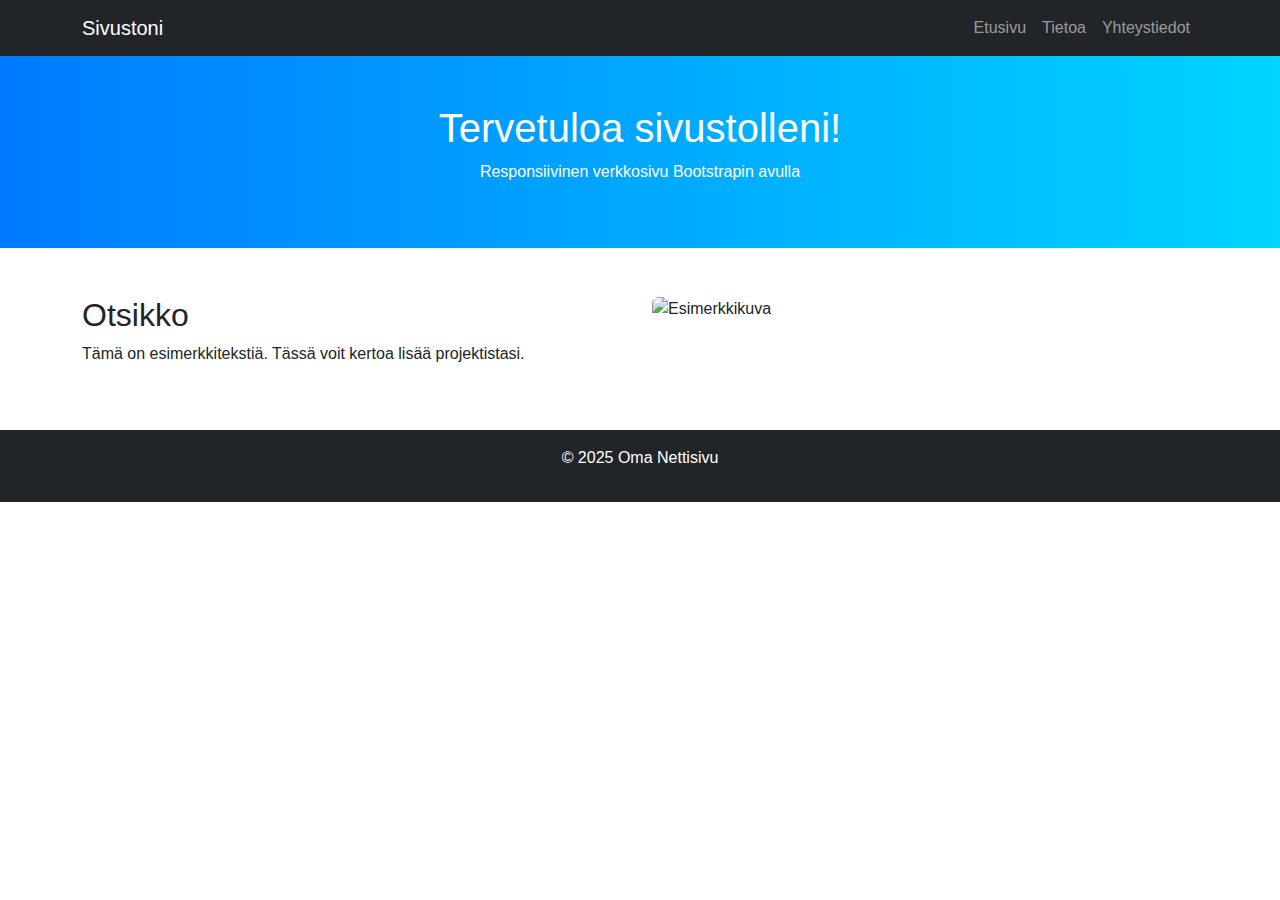
==== index.html @ ab6ee347 "aloittelut" ====
<!DOCTYPE html>
<html lang="fi">
<head>
    <meta charset="UTF-8">
    <meta name="viewport" content="width=device-width, initial-scale=1.0">
    <title>Oma Nettisivu</title>
    <!-- Bootstrap CSS -->
    <link href="https://cdn.jsdelivr.net/npm/bootstrap@5.3.0/dist/css/bootstrap.min.css" rel="stylesheet">
    <link rel="stylesheet" href="style.css"> <!-- Oma CSS -->
</head>
<body>
    <nav class="navbar navbar-expand-lg navbar-dark bg-dark">
        <div class="container">
            <a class="navbar-brand" href="#">Sivustoni</a>
            <button class="navbar-toggler" type="button" data-bs-toggle="collapse" data-bs-target="#navbarNav">
                <span class="navbar-toggler-icon"></span>
            </button>
            <div class="collapse navbar-collapse" id="navbarNav">
                <ul class="navbar-nav ms-auto">
                    <li class="nav-item"><a class="nav-link" href="#">Etusivu</a></li>
                    <li class="nav-item"><a class="nav-link" href="#">Tietoa</a></li>
                    <li class="nav-item"><a class="nav-link" href="#">Yhteystiedot</a></li>
                </ul>
            </div>
        </div>
    </nav>

    <header class="bg-primary text-white text-center py-5">
        <h1>Tervetuloa sivustolleni!</h1>
        <p>Responsiivinen verkkosivu Bootstrapin avulla</p>
    </header>

    <section class="container my-5">
        <div class="row">
            <div class="col-md-6">
                <h2>Otsikko</h2>
                <p>Tämä on esimerkkitekstiä. Tässä voit kertoa lisää projektistasi.</p>
            </div>
            <div class="col-md-6">
                <img src="img/example.jpg" class="img-fluid rounded" alt="Esimerkkikuva">
            </div>
        </div>
    </section>

    <footer class="bg-dark text-white text-center py-3">
        <p>&copy; 2025 Oma Nettisivu</p>
    </footer>

    <!-- Bootstrap JS ja oma JavaScript -->
    <script src="https://cdn.jsdelivr.net/npm/bootstrap@5.3.0/dist/js/bootstrap.bundle.min.js"></script>
    <script src="script.js"></script>
</body>
</html>
---- style.css ----
body {
    font-family: Arial, sans-serif;
}

header {
    background: linear-gradient(to right, #007bff, #00d4ff);
}
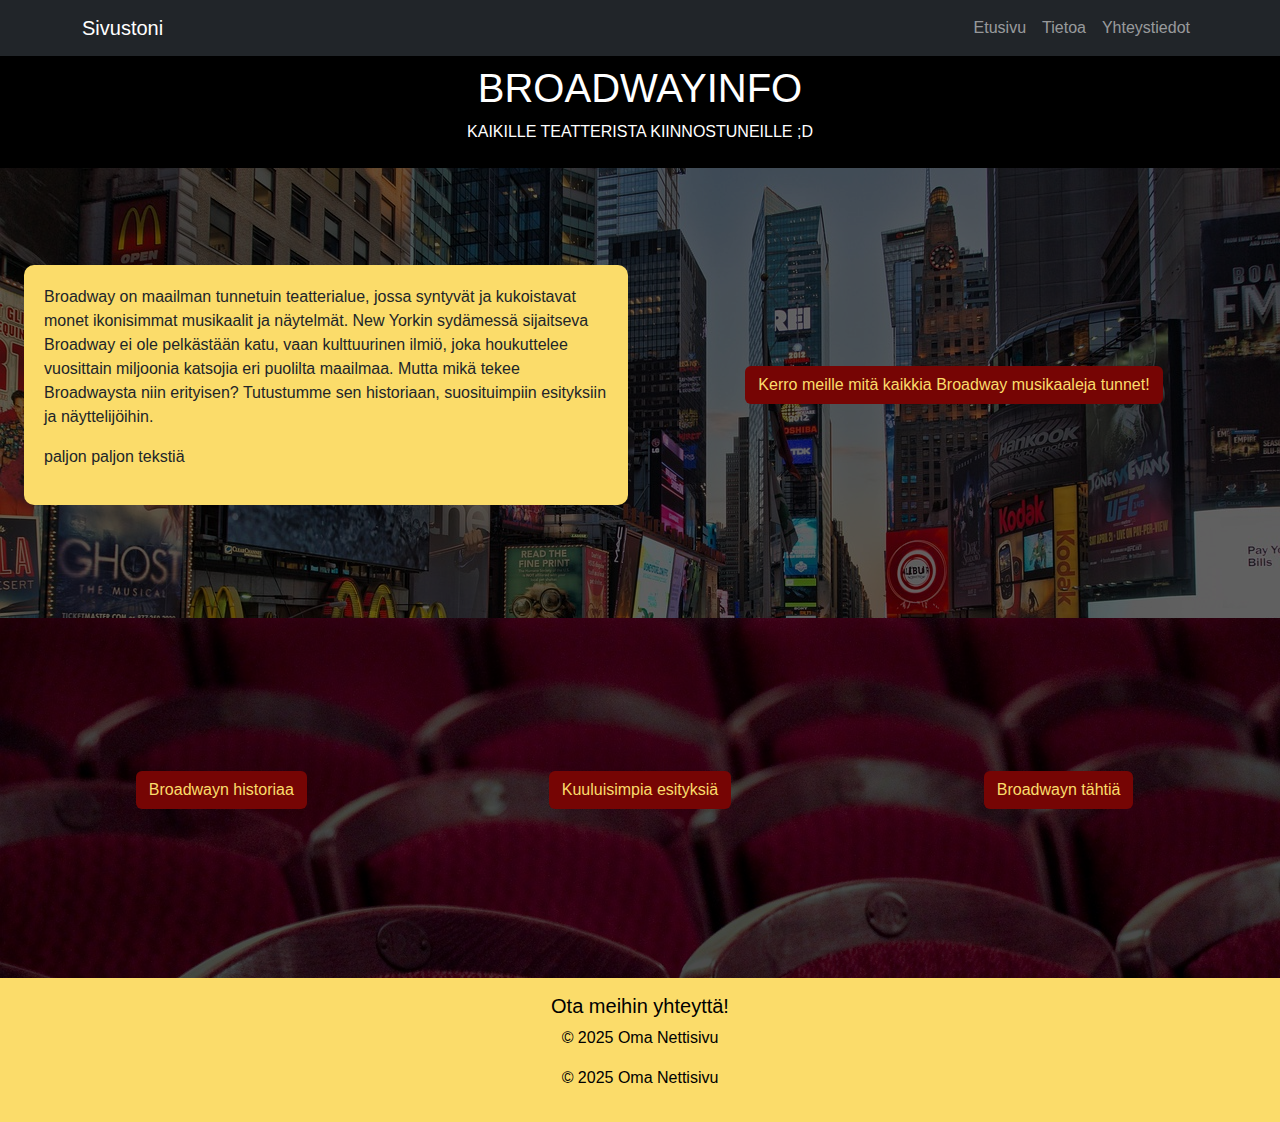
==== commit f63da42a: "etusivun kunnostusta + kuvat etc" ====
--- a/index.html
+++ b/index.html
@@ -25,24 +25,57 @@
         </div>
     </nav>
 
-    <header class="bg-primary text-white text-center py-5">
-        <h1>Tervetuloa sivustolleni!</h1>
-        <p>Responsiivinen verkkosivu Bootstrapin avulla</p>
+    <header class="text-white text-center py-2">
+        <h1>BROADWAYINFO</h1>
+        <p>KAIKILLE TEATTERISTA KIINNOSTUNEILLE ;D</p>
     </header>
 
-    <section class="container my-5">
-        <div class="row">
-            <div class="col-md-6">
-                <h2>Otsikko</h2>
-                <p>Tämä on esimerkkitekstiä. Tässä voit kertoa lisää projektistasi.</p>
+    <section class="johdanto container-fluid bg-primary d-flex align-items-center py-5 my-0">
+        <div class="row w-100 h-100 d-flex align-items-center mx-0 px-0">
+            <div class="col-md-6 d-flex justify-content-center">
+                <div class="text-box mb-3">
+                    <p>Broadway on maailman tunnetuin teatterialue, jossa syntyvät ja kukoistavat
+                         monet ikonisimmat musikaalit ja näytelmät. New Yorkin sydämessä sijaitseva 
+                         Broadway ei ole pelkästään katu, vaan kulttuurinen ilmiö, joka houkuttelee 
+                         vuosittain miljoonia katsojia eri puolilta maailmaa. Mutta mikä tekee
+                          Broadwaysta niin erityisen? Tutustumme sen historiaan, suosituimpiin
+                           esityksiin ja näyttelijöihin. </p>
+                    <p>paljon paljon tekstiä</p>
+                </div>
             </div>
-            <div class="col-md-6">
-                <img src="img/example.jpg" class="img-fluid rounded" alt="Esimerkkikuva">
+            <div class="col-md-6 d-flex justify-content-center mb-3">
+                <button class="kysely btn">
+                    Kerro meille mitä kaikkia Broadway musikaaleja tunnet!</button>
             </div>
         </div>
     </section>
 
-    <footer class="bg-dark text-white text-center py-3">
+    <section class="etusivu-napit container-fluid d-flex align-items-center py-5 my-0">
+        <div class="row w-100 h-100 mx-0 px-0">
+            <div class="col-md-4 d-flex justify-content-center mb-3">
+                <a href="historia.html">
+                    <button class="btn">
+                        Broadwayn historiaa</button>
+                </a>
+            </div>
+            <div class="col-md-4 d-flex justify-content-center mb-3">
+                <a href="esitys.html">
+                    <button class="btn">
+                        Kuuluisimpia esityksiä</button>
+                </a>
+            </div>
+            <div class="col-md-4 d-flex justify-content-center mb-3">
+                <a href="tahti.html">
+                    <button class="btn">
+                        Broadwayn tähtiä</button>
+                </a>
+            </div>
+        </div>
+    </section>
+
+    <footer class="text-black text-center py-3">
+        <h5>Ota meihin yhteyttä!</h5>
+        <p>&copy; 2025 Oma Nettisivu</p>
         <p>&copy; 2025 Oma Nettisivu</p>
     </footer>
 
--- a/style.css
+++ b/style.css
@@ -3,5 +3,80 @@
 }
 
 header {
-    background: linear-gradient(to right, #007bff, #00d4ff);
+    /*background: linear-gradient(to right, #007bff, #00d4ff);*/
+    background-color: black;
+}
+
+.johdanto {
+    position: relative;
+    min-height: 50vh;
+    z-index: 0;
+    background-image: url("img/street.jpg");
+}
+
+.etusivu-napit {
+    position: relative;
+    min-height: 40vh;
+    z-index: 0;
+    background-image: url("img/theatre.jpg");
+}
+
+.johdanto .text-box {
+    position: relative; /* Tarvitaan, jotta ::before toimii */
+    padding: 20px; /* Lisää tilaa tekstin ympärille */
+    display: inline-block;
+    z-index: 2;
+}
+
+.johdanto .text-box::before {
+    content: "";
+    position: absolute;
+    top: 0;
+    left: 0;
+    width: 100%;
+    height: 100%;
+    background-color: #fbdc6a; /* Vaalea laatikko */
+    z-index: -1; /* Varmistaa, että laatikko on tekstin takana */
+    border-radius: 10px; /* Pyöristetyt reunat */
+}
+
+.johdanto::before {
+    content: "";
+    position: absolute;
+    top: 0;
+    left: 0;
+    width: 100%;
+    height: 100%;
+    background-color: rgba(0, 0, 0, 0.6); /* Tummentaa taustaa */
+    z-index: -2;
+}
+
+.etusivu-napit::before {
+    content: "";
+    position: absolute;
+    top: 0;
+    left: 0;
+    width: 100%;
+    height: 100%;
+    background-color: rgba(0, 0, 0, 0.7); /* Tummentaa taustaa */
+    z-index: -1;
+}
+
+.btn {
+    background-color: #760504;
+    color:#fbdc6a; 
+    font-family: Verdana, sans-serif;
+}
+.btn:hover {
+    background-color: #4b0605;
+    color: #fbdc6a; /* Vaihda tekstin väri keltaiseksi hover-tilassa */
+}
+.kysely {
+    
+}
+
+footer {
+    padding-top: 30px; /* Lisää tilaa yläpuolelle */
+    padding-bottom: 30px; /* Lisää tilaa alapuolelle */
+    background-color: #fbdc6a;
 }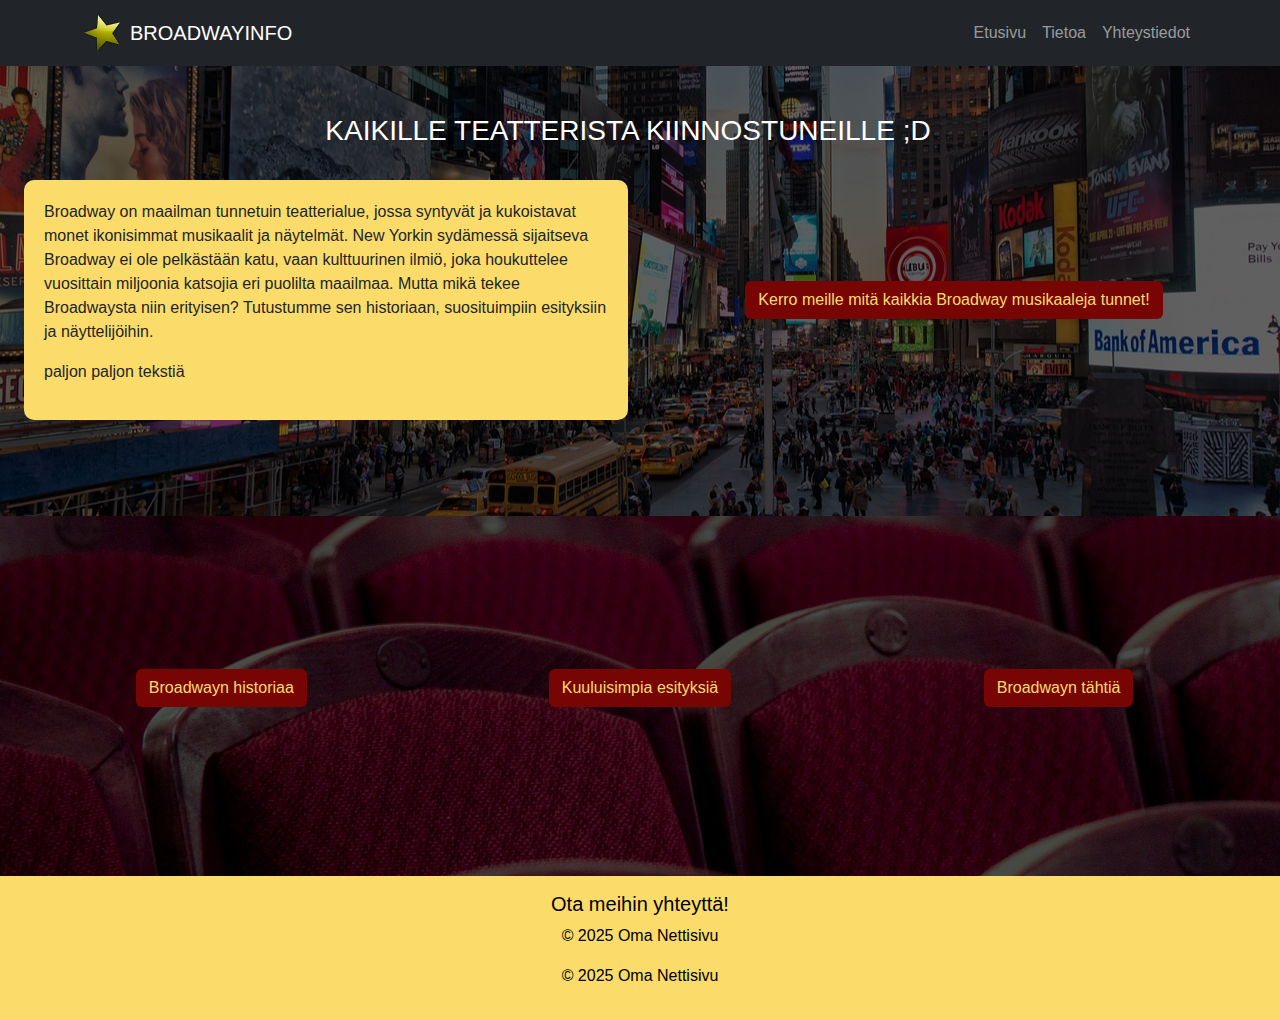
==== commit 8a76426f: "paljon pikku muutoksia" ====
--- a/index.html
+++ b/index.html
@@ -11,7 +11,10 @@
 <body>
     <nav class="navbar navbar-expand-lg navbar-dark bg-dark">
         <div class="container">
-            <a class="navbar-brand" href="#">Sivustoni</a>
+            <a class="navbar-brand d-flex align-items-center" href="index.html">
+                <img src="img/star.png" alt="Logo" width="40" height="40" class="me-2">
+                BROADWAYINFO
+            </a>
             <button class="navbar-toggler" type="button" data-bs-toggle="collapse" data-bs-target="#navbarNav">
                 <span class="navbar-toggler-icon"></span>
             </button>
@@ -25,12 +28,12 @@
         </div>
     </nav>
 
-    <header class="text-white text-center py-2">
-        <h1>BROADWAYINFO</h1>
-        <p>KAIKILLE TEATTERISTA KIINNOSTUNEILLE ;D</p>
-    </header>
-
-    <section class="johdanto container-fluid bg-primary d-flex align-items-center py-5 my-0">
+    <section class="johdanto container-fluid bg-primary py-5 my-0">
+        <div class="row w-100 text-center mb-4">
+            <div class="col-md-12 d-flex justify-content-center">
+                <h3 class="text-white">KAIKILLE TEATTERISTA KIINNOSTUNEILLE ;D</h3>
+            </div>
+        </div>
         <div class="row w-100 h-100 d-flex align-items-center mx-0 px-0">
             <div class="col-md-6 d-flex justify-content-center">
                 <div class="text-box mb-3">
--- a/style.css
+++ b/style.css
@@ -12,6 +12,11 @@
     min-height: 50vh;
     z-index: 0;
     background-image: url("img/street.jpg");
+    background-size: cover;
+    
+    background-position: center;
+    background-repeat: no-repeat;
+
 }
 
 .etusivu-napit {
@@ -19,6 +24,10 @@
     min-height: 40vh;
     z-index: 0;
     background-image: url("img/theatre.jpg");
+    background-size: cover;
+    
+    background-position: center;
+    background-repeat: no-repeat;
 }
 
 .johdanto .text-box {
@@ -71,8 +80,41 @@
     background-color: #4b0605;
     color: #fbdc6a; /* Vaihda tekstin väri keltaiseksi hover-tilassa */
 }
-.kysely {
-    
+
+.info {
+    position: relative;
+    min-height: 50vh;
+    z-index: 0;
+    background-color: #fbdc6a;
+}
+
+.sign {
+    position: relative;
+    min-height: 15vh;
+    z-index: 0;
+    background-image: url("img/ny-sign.jpg");
+    background-size: 110%;
+    background-position:1px 25%;
+    background-repeat: no-repeat;
+
+    display: flex;  
+    padding-left: 50px;
+    align-items: center; 
+    text-align: center;
+    font-size: x-large;
+    font-weight: bold;
+    color: #fbdc6a;
+}
+
+.sign::before {
+    content: "";
+    position: absolute;
+    top: 0;
+    left: 0;
+    width: 100%;
+    height: 100%;
+    background-color: rgba(0, 0, 0, 0.7); /* Tummentaa taustaa */
+    z-index: -1;
 }
 
 footer {
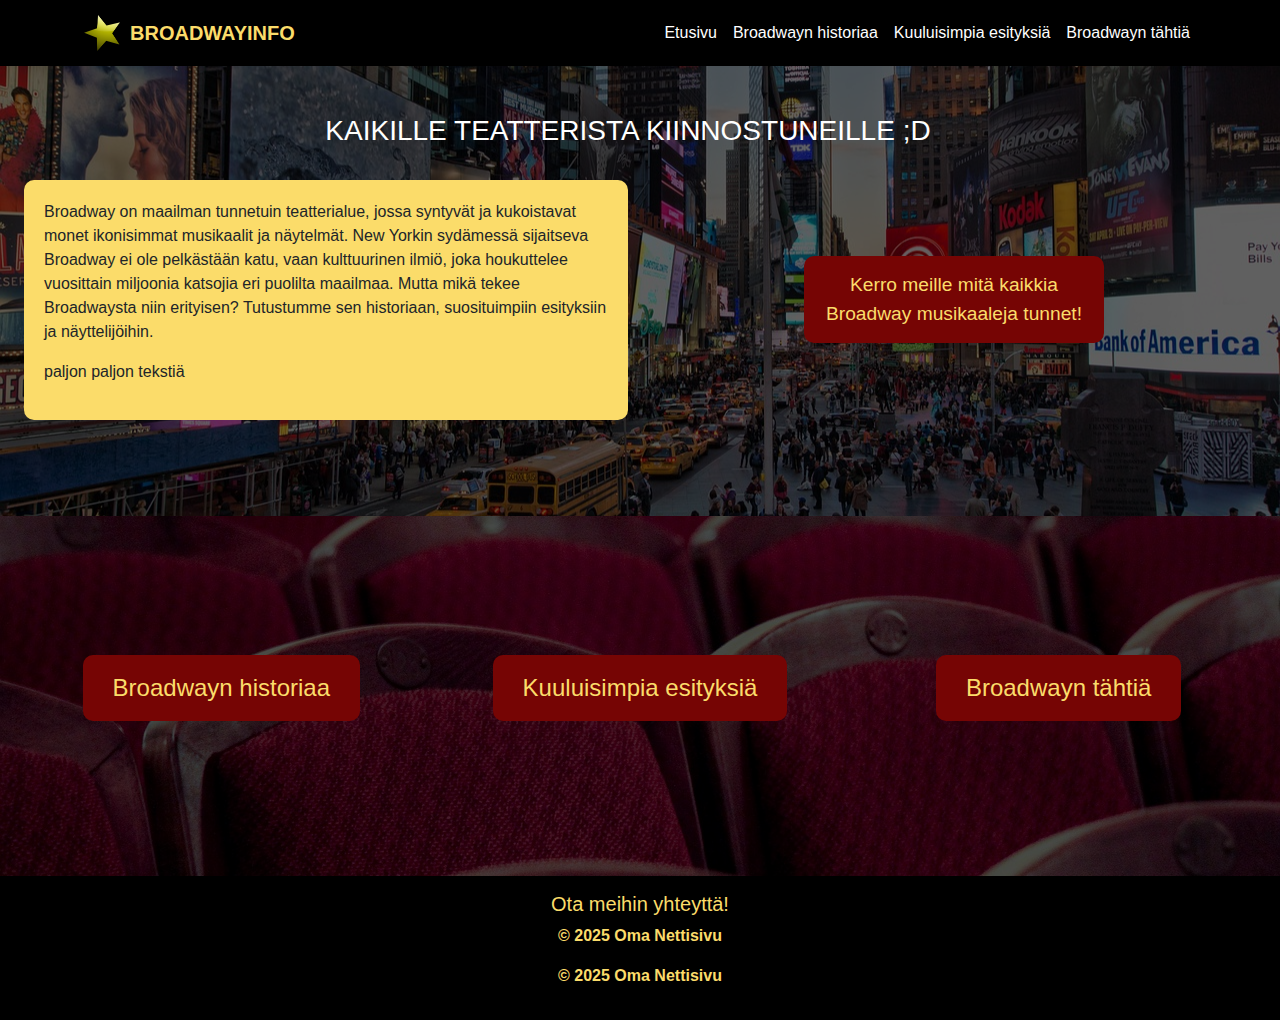
==== commit f576e3b9: "paremmat sivut" ====
--- a/index.html
+++ b/index.html
@@ -9,7 +9,7 @@
     <link rel="stylesheet" href="style.css"> <!-- Oma CSS -->
 </head>
 <body>
-    <nav class="navbar navbar-expand-lg navbar-dark bg-dark">
+    <nav class="upnav navbar navbar-expand-lg ">
         <div class="container">
             <a class="navbar-brand d-flex align-items-center" href="index.html">
                 <img src="img/star.png" alt="Logo" width="40" height="40" class="me-2">
@@ -20,9 +20,10 @@
             </button>
             <div class="collapse navbar-collapse" id="navbarNav">
                 <ul class="navbar-nav ms-auto">
-                    <li class="nav-item"><a class="nav-link" href="#">Etusivu</a></li>
-                    <li class="nav-item"><a class="nav-link" href="#">Tietoa</a></li>
-                    <li class="nav-item"><a class="nav-link" href="#">Yhteystiedot</a></li>
+                    <li class="nav-item"><a class="nav-link" href="index.html">Etusivu</a></li>
+                    <li class="nav-item"><a class="nav-link" href="historia.html">Broadwayn historiaa</a></li>
+                    <li class="nav-item"><a class="nav-link" href="esitys.html">Kuuluisimpia esityksiä</a></li>
+                    <li class="nav-item"><a class="nav-link" href="tahti.html">Broadwayn tähtiä</a></li>
                 </ul>
             </div>
         </div>
@@ -57,26 +58,26 @@
         <div class="row w-100 h-100 mx-0 px-0">
             <div class="col-md-4 d-flex justify-content-center mb-3">
                 <a href="historia.html">
-                    <button class="btn">
+                    <button class="etu btn">
                         Broadwayn historiaa</button>
                 </a>
             </div>
             <div class="col-md-4 d-flex justify-content-center mb-3">
                 <a href="esitys.html">
-                    <button class="btn">
+                    <button class=" etu btn">
                         Kuuluisimpia esityksiä</button>
                 </a>
             </div>
             <div class="col-md-4 d-flex justify-content-center mb-3">
                 <a href="tahti.html">
-                    <button class="btn">
+                    <button class="etu btn">
                         Broadwayn tähtiä</button>
                 </a>
             </div>
         </div>
     </section>
 
-    <footer class="text-black text-center py-3">
+    <footer class="text-center py-3">
         <h5>Ota meihin yhteyttä!</h5>
         <p>&copy; 2025 Oma Nettisivu</p>
         <p>&copy; 2025 Oma Nettisivu</p>
--- a/style.css
+++ b/style.css
@@ -1,10 +1,22 @@
 body {
     font-family: Arial, sans-serif;
+    background-color: #fbdc6a;
 }
 
 header {
     /*background: linear-gradient(to right, #007bff, #00d4ff);*/
     background-color: black;
+}
+
+.upnav {
+    background-color: black;
+}
+.navbar-nav .nav-link {
+    color: white !important; /* Vaihda haluamaasi väriin */
+}
+.navbar-brand {
+    color: #fbdc6a !important; /* Vaihda haluamasi väri */
+    font-weight: bold; /* Lisää lihavointi, jos haluat */
 }
 
 .johdanto {
@@ -79,6 +91,20 @@
 .btn:hover {
     background-color: #4b0605;
     color: #fbdc6a; /* Vaihda tekstin väri keltaiseksi hover-tilassa */
+} 
+.etusivu-napit .etu {
+    font-size: 1.5rem; /* Suurentaa tekstin kokoa */
+    padding: 15px 30px; /* Lisää sisätilaa napin ympärille */
+    border-radius: 10px; /* Pyöristää kulmia */
+    border: none; /* Poistaa reunuksen */
+}
+
+.kysely {
+    font-size: 1.2rem; /* Suurentaa tekstin kokoa */
+    border-radius: 10px; /* Pyöristää kulmia */
+    border: none; /* Poistaa reunuksen */
+    padding: 15px 10px; /* Lisää sisätilaa napin ympärille */
+    max-width: 300px;
 }
 
 .info {
@@ -117,8 +143,28 @@
     z-index: -1;
 }
 
+.shows {
+    background-color:  #fbdc6a; /* Tummentaa taustaa */
+    max-width: 800px;
+    margin-left: 0;
+}
+
+.nav .nav-link{
+    color: black;
+}
+.nav{
+    border-bottom: 2px solid black; /* Muuttaa kaikkien tabien alapuolella olevan viivan värin */
+}
+.nav .nav-link.active {
+    background-color: #746120 !important; /* Punainen tausta */
+    color: white !important; /* Valkoinen teksti */
+    font-weight: bold;
+    border-color:  #746120;
+} 
 footer {
     padding-top: 30px; /* Lisää tilaa yläpuolelle */
     padding-bottom: 30px; /* Lisää tilaa alapuolelle */
-    background-color: #fbdc6a;
+    background-color: black;
+    color: #fbdc6a;
+    font-weight: bold;
 }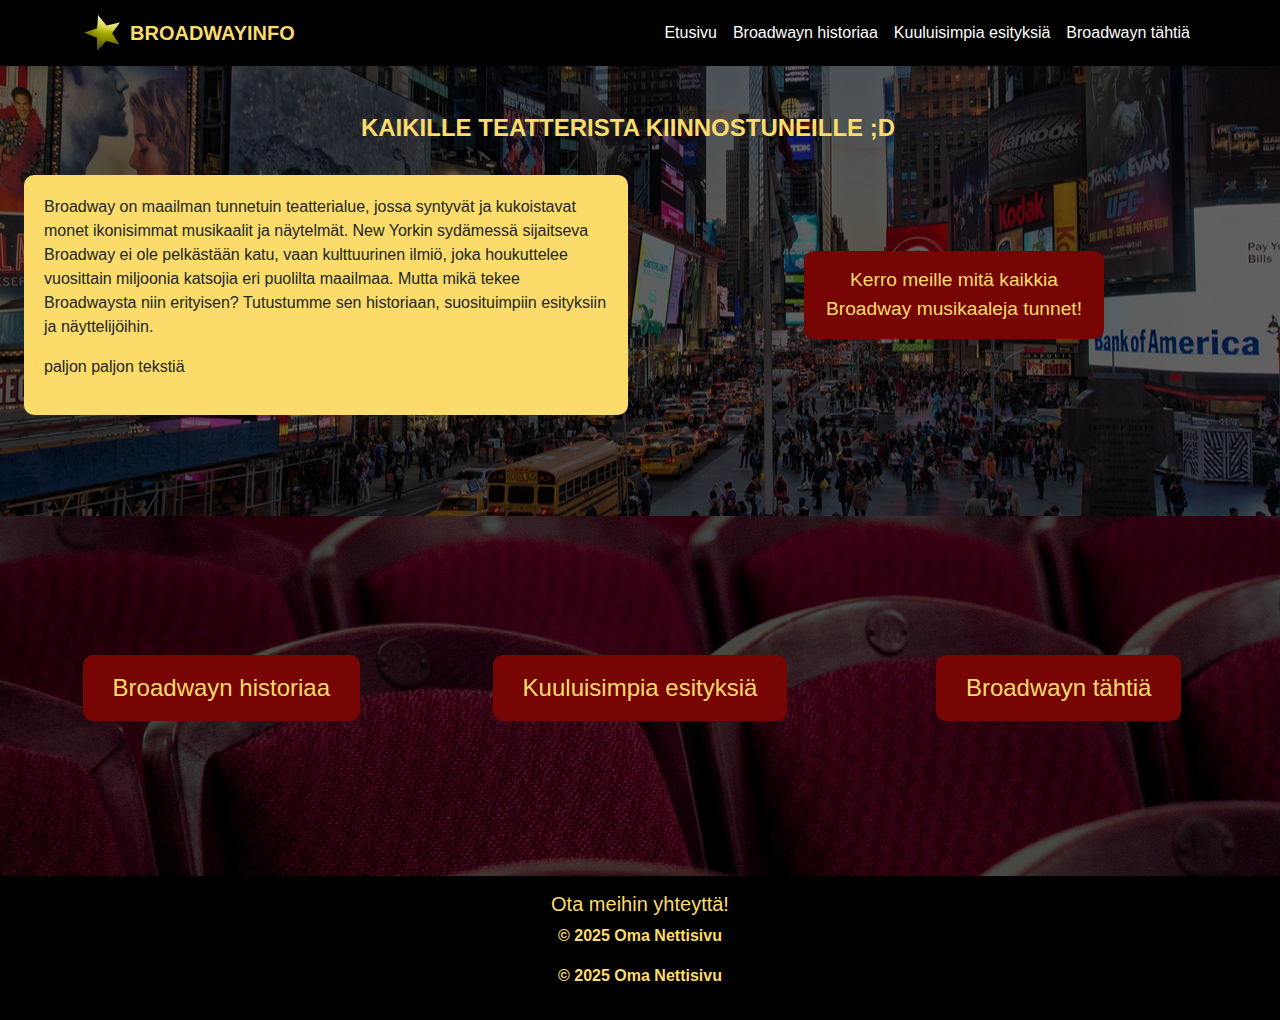
==== commit f406de2f: "tähdet + lomakealku" ====
--- a/index.html
+++ b/index.html
@@ -32,7 +32,7 @@
     <section class="johdanto container-fluid bg-primary py-5 my-0">
         <div class="row w-100 text-center mb-4">
             <div class="col-md-12 d-flex justify-content-center">
-                <h3 class="text-white">KAIKILLE TEATTERISTA KIINNOSTUNEILLE ;D</h3>
+                <h3 class="etutext">KAIKILLE TEATTERISTA KIINNOSTUNEILLE ;D</h3>
             </div>
         </div>
         <div class="row w-100 h-100 d-flex align-items-center mx-0 px-0">
@@ -48,8 +48,11 @@
                 </div>
             </div>
             <div class="col-md-6 d-flex justify-content-center mb-3">
-                <button class="kysely btn">
-                    Kerro meille mitä kaikkia Broadway musikaaleja tunnet!</button>
+                <a href="kysely.html">
+                    <button class="kysely btn">
+                        Kerro meille mitä kaikkia Broadway musikaaleja tunnet!</button>
+                </a>
+                
             </div>
         </div>
     </section>
--- a/style.css
+++ b/style.css
@@ -17,6 +17,12 @@
 .navbar-brand {
     color: #fbdc6a !important; /* Vaihda haluamasi väri */
     font-weight: bold; /* Lisää lihavointi, jos haluat */
+}
+
+.etutext {
+    font-size: x-large;
+    font-weight: bold;
+    color: #fbdc6a;
 }
 
 .johdanto {
@@ -149,6 +155,22 @@
     margin-left: 0;
 }
 
+.tab-content {
+    background-color:  whitesmoke;
+    padding: 15px 15px;
+    margin-bottom: 15px
+}
+
+.infotahti {
+    position: relative;
+    min-height: 5vh;
+    height: auto;
+    z-index: 0;
+    background-color: #fbdc6a;
+}
+
+
+
 .nav .nav-link{
     color: black;
 }
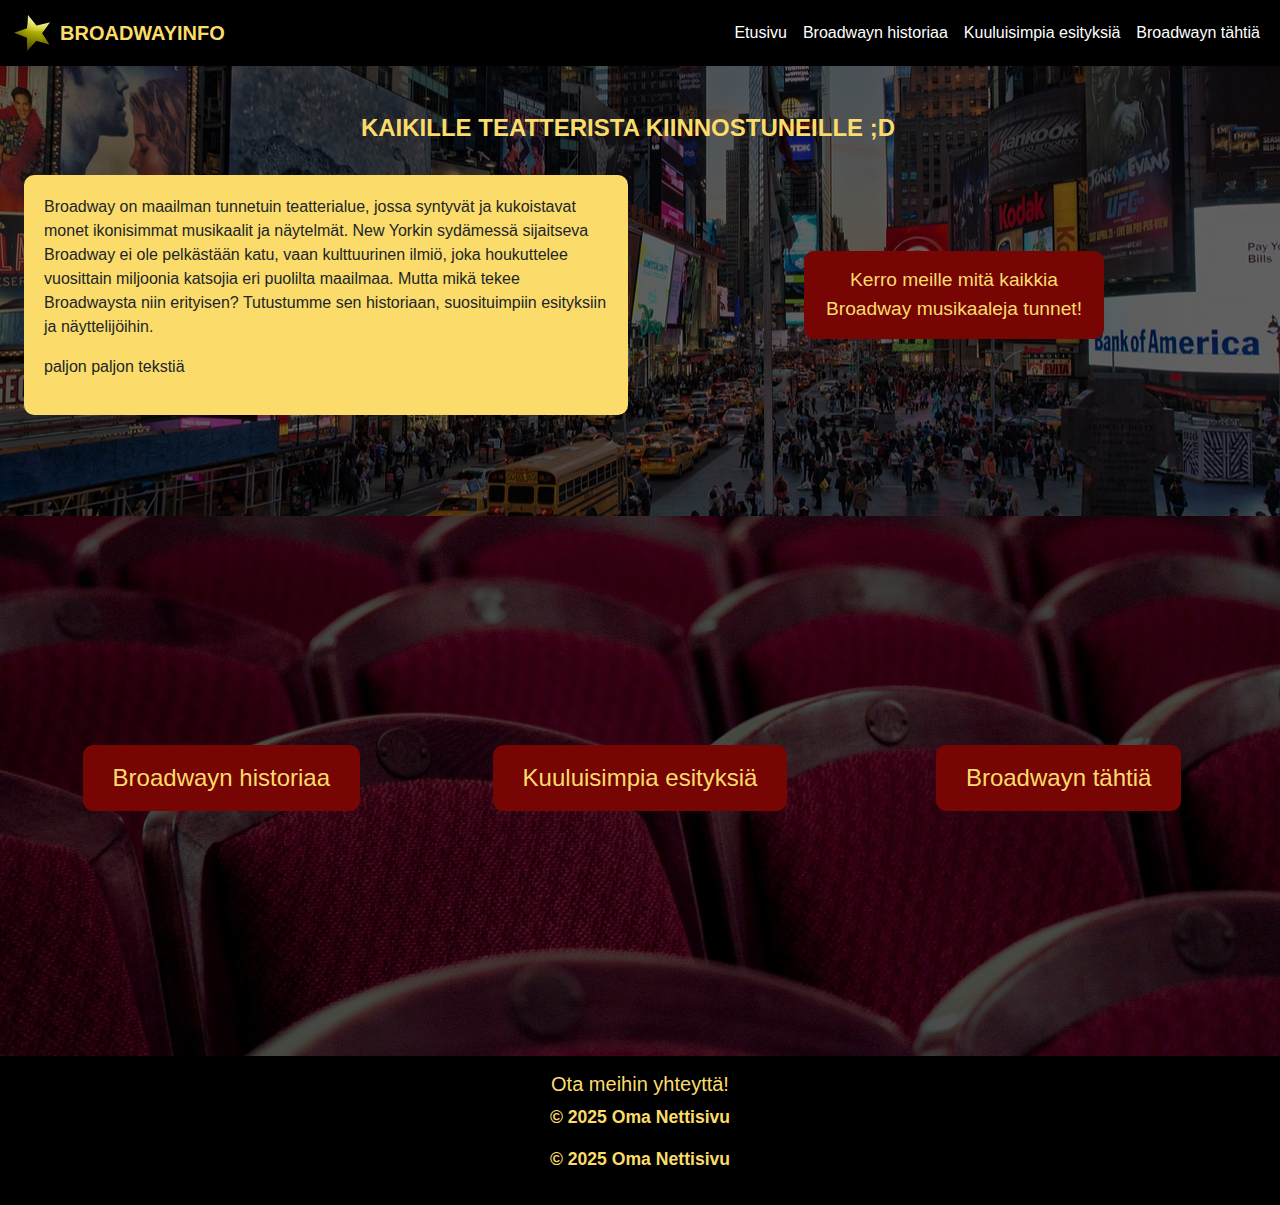
==== commit d3e4a152: "pikku korjailuja" ====
--- a/index.html
+++ b/index.html
@@ -10,7 +10,7 @@
 </head>
 <body>
     <nav class="upnav navbar navbar-expand-lg ">
-        <div class="container">
+        <div class="container-fluid d-flex justify-content-between">
             <a class="navbar-brand d-flex align-items-center" href="index.html">
                 <img src="img/star.png" alt="Logo" width="40" height="40" class="me-2">
                 BROADWAYINFO
--- a/style.css
+++ b/style.css
@@ -37,17 +37,6 @@
 
 }
 
-.etusivu-napit {
-    position: relative;
-    min-height: 40vh;
-    z-index: 0;
-    background-image: url("img/theatre.jpg");
-    background-size: cover;
-    
-    background-position: center;
-    background-repeat: no-repeat;
-}
-
 .johdanto .text-box {
     position: relative; /* Tarvitaan, jotta ::before toimii */
     padding: 20px; /* Lisää tilaa tekstin ympärille */
@@ -76,6 +65,17 @@
     height: 100%;
     background-color: rgba(0, 0, 0, 0.6); /* Tummentaa taustaa */
     z-index: -2;
+}
+
+.etusivu-napit {
+    position: relative;
+    min-height: 60vh;
+    z-index: 0;
+    background-image: url("img/theatre.jpg");
+    background-size: cover;
+    
+    background-position: center;
+    background-repeat: no-repeaSTOPt;
 }
 
 .etusivu-napit::before {
@@ -113,6 +113,20 @@
     max-width: 300px;
 }
 
+.text-center {
+    font-size: 1.1rem;
+    font-style: bold;
+    
+
+}
+
+.laheta{
+    font-size: 1.2rem; /* Suurentaa tekstin kokoa */
+    border-radius: 10px; /* Pyöristää kulmia */
+    border: none; /* Poistaa reunuksen */
+    max-width: 300px;
+}
+
 .info {
     position: relative;
     min-height: 50vh;
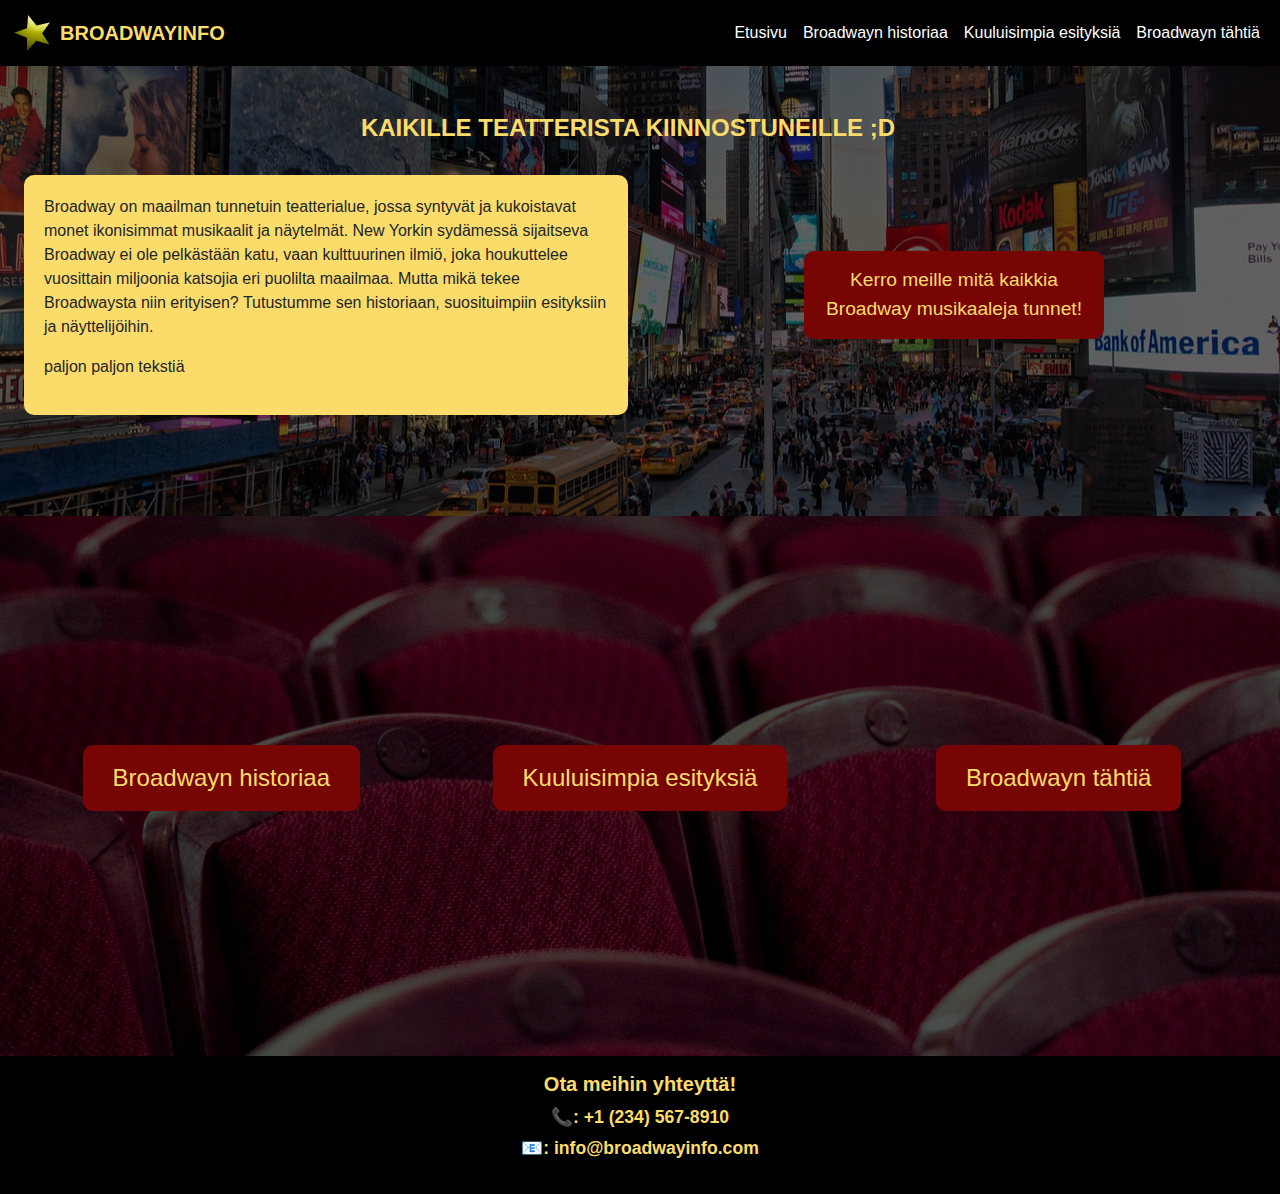
==== commit edafcb24: "lisää korjauksia" ====
--- a/index.html
+++ b/index.html
@@ -81,9 +81,9 @@
     </section>
 
     <footer class="text-center py-3">
-        <h5>Ota meihin yhteyttä!</h5>
-        <p>&copy; 2025 Oma Nettisivu</p>
-        <p>&copy; 2025 Oma Nettisivu</p>
+        <h5 style="font-weight: bold;">Ota meihin yhteyttä!</h5>
+        <p style="margin-bottom: 5px;">📞: +1 (234) 567-8910</p>
+        <p>📧: info@broadwayinfo.com</p>
     </footer>
 
     <!-- Bootstrap JS ja oma JavaScript -->
--- a/style.css
+++ b/style.css
@@ -1,6 +1,18 @@
 body {
     font-family: Arial, sans-serif;
     background-color: #fbdc6a;
+    display: flex;
+    flex-direction: column;
+}
+
+.htmlHI, .bodyHI {
+    height: 100%;
+    display: flex;
+    flex-direction: column;
+}
+
+main {
+    flex: 1; /* Työntää footerin alas */
 }
 
 header {
@@ -132,11 +144,12 @@
     min-height: 50vh;
     z-index: 0;
     background-color: #fbdc6a;
+    margin-bottom: 100px;
 }
 
 .sign {
     position: relative;
-    min-height: 15vh;
+    min-height: 18vh;
     z-index: 0;
     background-image: url("img/ny-sign.jpg");
     background-size: 110%;
@@ -198,8 +211,8 @@
     border-color:  #746120;
 } 
 footer {
-    padding-top: 30px; /* Lisää tilaa yläpuolelle */
-    padding-bottom: 30px; /* Lisää tilaa alapuolelle */
+    padding-top: 20px; /* Lisää tilaa yläpuolelle */
+    padding-bottom: 20px; /* Lisää tilaa alapuolelle */
     background-color: black;
     color: #fbdc6a;
     font-weight: bold;
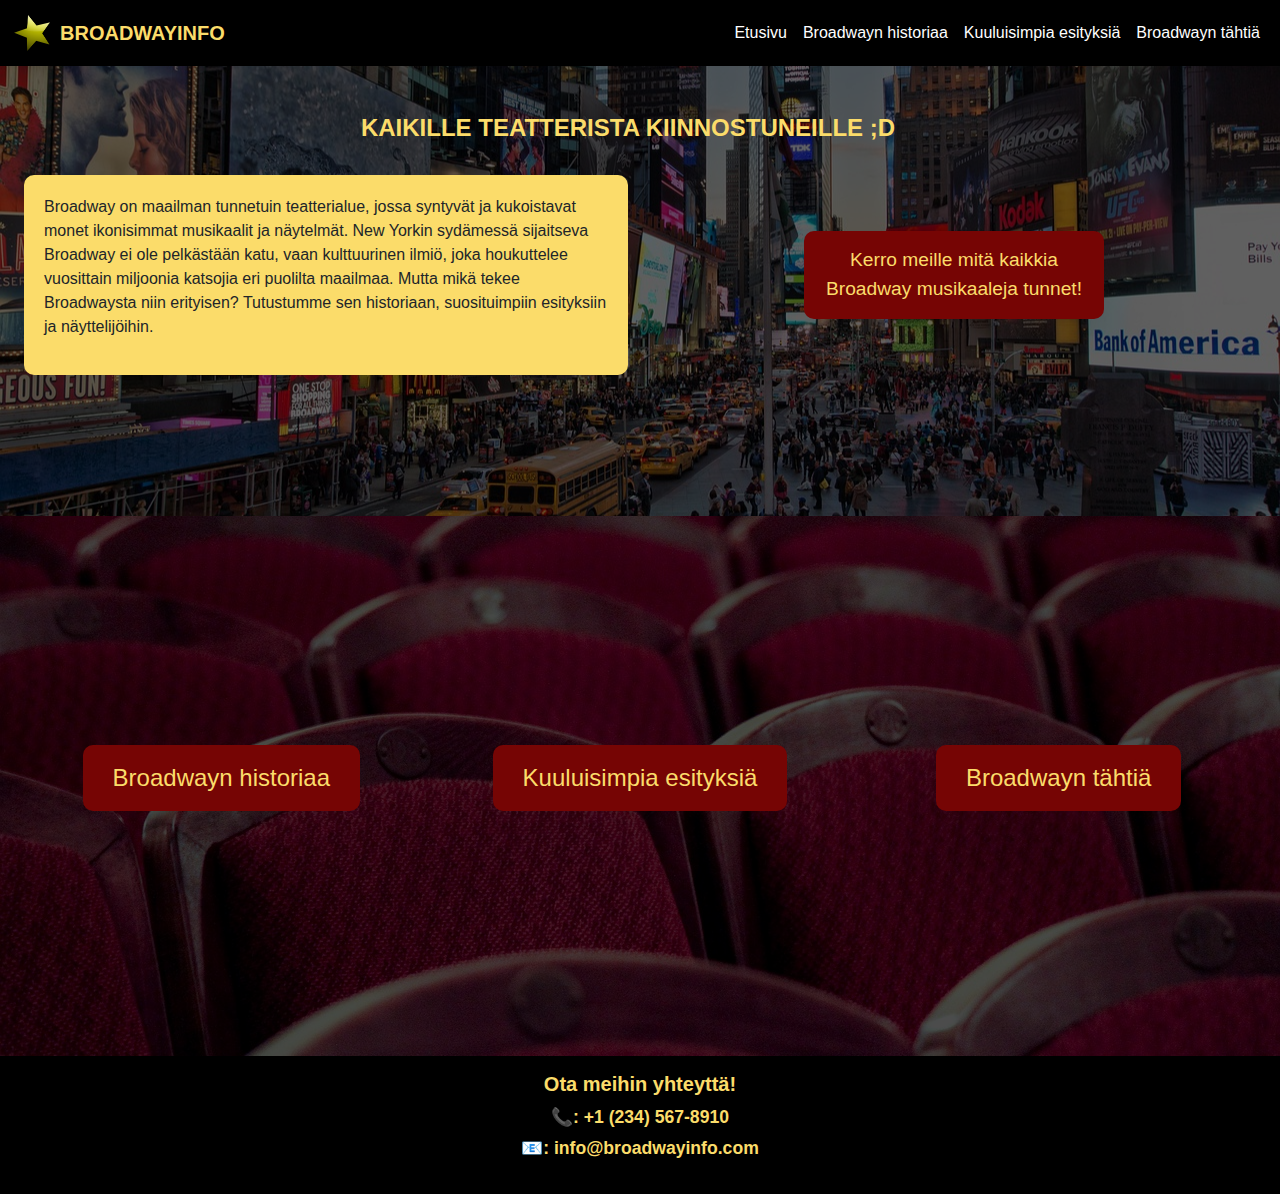
==== commit 9872b4fd: "pikku virhe pois" ====
--- a/index.html
+++ b/index.html
@@ -44,7 +44,6 @@
                          vuosittain miljoonia katsojia eri puolilta maailmaa. Mutta mikä tekee
                           Broadwaysta niin erityisen? Tutustumme sen historiaan, suosituimpiin
                            esityksiin ja näyttelijöihin. </p>
-                    <p>paljon paljon tekstiä</p>
                 </div>
             </div>
             <div class="col-md-6 d-flex justify-content-center mb-3">
